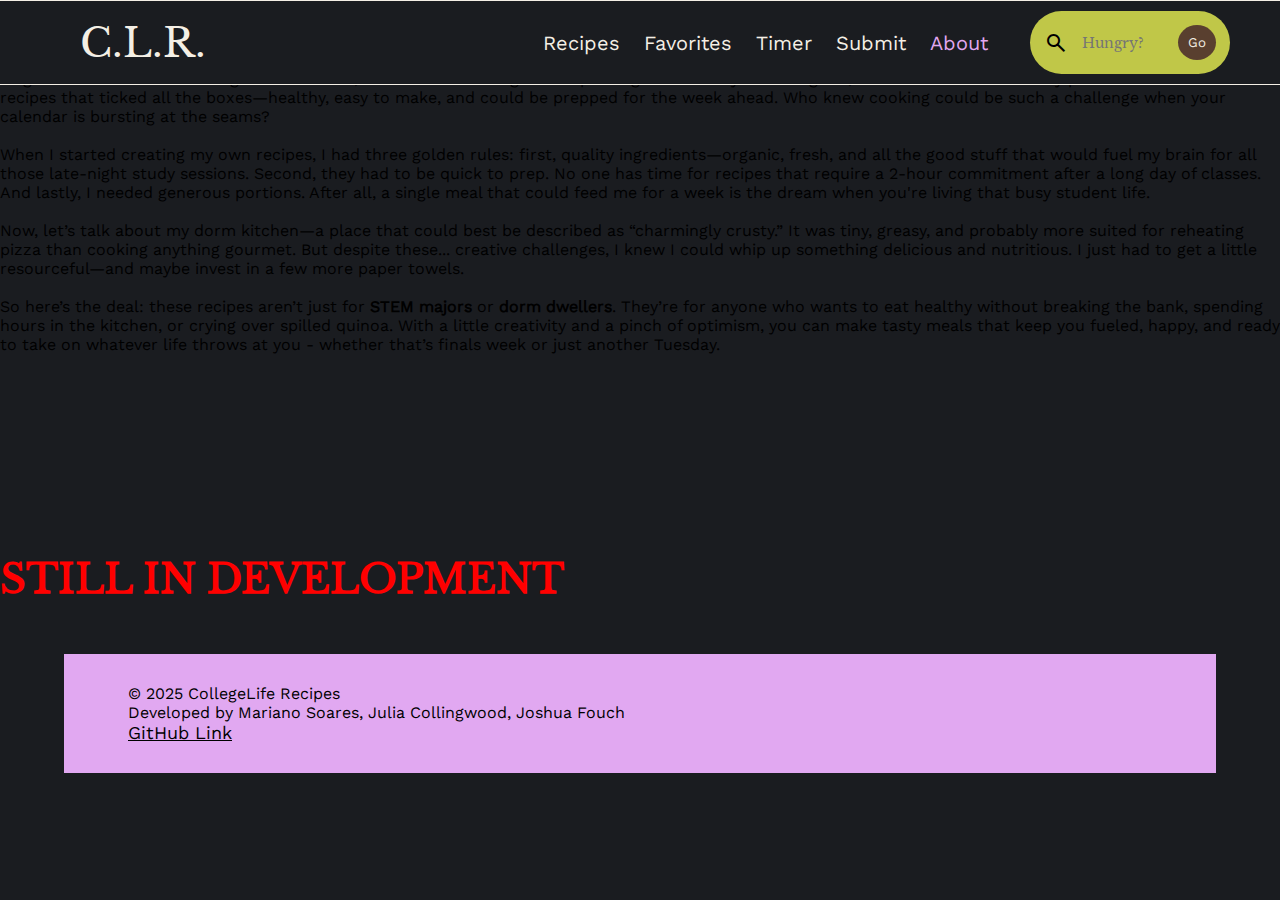
==== about.html @ 5733eaa7 "moved lightmode.js" ====
<!DOCTYPE html>
<html lang="en">
<head>
    <meta charset="UTF-8">
    <title>CollegeLife Recipes</title>
    <link rel="icon" type="image/x-icon" href="assets/images/pizza.ico">
    <link rel="stylesheet" href="style.css">
    <meta name="viewport" content="width=device-width, initial-scale=1.0">
    <!-- Julia: added google's magnifying glass icon-->
    <link rel="stylesheet" href="https://fonts.googleapis.com/css2?family=Material+Symbols+Outlined:opsz,wght,FILL,GRAD@20..48,100..700,0..1,-50..200&icon_names=search" />

</head>
<body>
    
    <!--Header and Navigation Bar-->
    <nav>
        <ul>
            <li class="logo"><a href="index.html">CollegeLife Recipes</a></li>
            <li class="logo-small"><a href="index.html">C.L.R.</a></li>
            <!--for smaller screens-->
            <!--menu toggle button used with js script-->
            <a href="javascript:void(0);" class="icon" onclick="navToggle()">
                <div class="hamburger">
                    <div class="line"></div>
                    <div class="line"></div>
                    <div class="line"></div>
                </div>
            </a>
            <div class="items" id="navItems">
                <li><a href="index.html">Home</a></li>
                <li><a href="recipelistings.html">Recipes</a></li>
                <li><a href="favorites.html">Favorites</a></li>
                <li><a href="timer.html">Timer</a></li>
                <li><a href="submissions.html">Submit</a></li>
                <li><a href="about.html" class="active">About</a></li>
            </div>
            
            <form action="/search?"></form>
                <div class="searchBox">
                    <span class="material-symbols-outlined">
                        search
                    </span>
                    <input class="searchInput" type="search" placeholder="Hungry?">
                    <button class="searchButton" type="submit">Go</button>
                </div>
            </form>
            
       </ul>
    </nav>

    <!--Main Content-->

    <h1> About CollegeLife</h1>

<article>
    <p>
        Hi, I'm Reagan! As a recent STEM graduate, my schedule was packed to the brim—study sessions, late-night projects, 
        and the occasional panic attack over a forgotten deadline. But through all the chaos, there was one thing that kept me grounded: 
        my love for good, wholesome food. The only problem? I couldn’t find recipes that ticked all the boxes—healthy, easy to make, and 
        could be prepped for the week ahead. Who knew cooking could be such a challenge when your calendar is bursting at the seams?
<br>
<br>
When I started creating my own recipes, I had three golden rules: first, quality ingredients—organic, 
fresh, and all the good stuff that would fuel my brain for all those late-night study sessions. 
Second, they had to be quick to prep. No one has time for recipes that require a 2-hour commitment after a long day of classes. 
And lastly, I needed generous portions. After all, a single meal that could feed me for a week is the dream when you're living that busy student life.
<br>
<br>
Now, let’s talk about my dorm kitchen—a place that could best be described as “charmingly crusty.” 
It was tiny, greasy, and probably more suited for reheating pizza than cooking anything gourmet.
 But despite these... creative challenges, I knew I could whip up something delicious and nutritious. 
 I just had to get a little resourceful—and maybe invest in a few more paper towels.
<br>
<br>
So here’s the deal: these recipes aren’t just for <b>STEM majors</b> or <b>dorm dwellers</b>. 
They’re for anyone who wants to eat healthy without breaking the bank, spending hours in the kitchen, or crying over spilled quinoa. 
With a little creativity and a pinch of optimism, you can make tasty meals that keep you fueled, happy, and ready to take on whatever life throws at you - whether that’s finals week or just another Tuesday.

    </p>
</article>

<!--temporary error message-->
<div class="recipe-container1" style="padding-top: 200px;">
    <h1 style="color: red">STILL IN DEVELOPMENT</h1>
</div>

    <!--Footer-->
   <div class="footer-container">
        <footer class="main-footer">
            <p>&copy; 2025 CollegeLife Recipes</p>
            <p>Developed by Mariano Soares, Julia Collingwood, Joshua Fouch</p>
            <a href="https://github.com/joshuafouch/college-recipe-website" target="_blank">GitHub Link</a>
        </footer>  
    </div>

<!--ADD THIS SCRIPT TO EVERY HTML PAGE!!!-->
<script src="js/hamburger.js"></script>
<script src="js/lightMode.js"></script>
</body>
</html>
---- style.css ----
* {
  box-sizing: border-box;
  margin: 0px;
  padding: 0px;
  font-family: 'WorkSans', sans-serif;
}

.about-text {
    text-align: justify;
    margin-left: 5px; 
    margin-right: 30px; 
}

/* color scheme */
:root {

  /* basic color scheme */
  --background: #1a1c20;
  --header: #f4efe5;
  --footer: #f4efe5;

  /* text */
  --h1: #f6f1e7;
  --h2: #e1a8f1;
  --recipetitle:antiquewhite;
  --body: #f6f1e7;
  --bodyRecipe: black;

  /* block color schemes */
  --ingredients: #f4efe5;
  --method: #bf4403;
  --edgy: #593f2f;

  /* widget color scheme */
  --greenWidget: #989d35;
  --purpleWidget: #e1a8f1;
  --hero: #1a1c20; 
  --search: #c0c748;

  /* link color scheme */
  --hoverLink: #bf4403;
  --hoverLinkLight: #ffc8ab;
  --activeLink: #f4efe5;
  --visitedLink: #e1a8f1;

  /* other */
  --favoriteColor: #fee6e3;
  --favPress: #d4b3b0;
  --sigma: #FAFAFA;
}

.light-mode {
  /* LIGHT MODE COLOR SCHEME */
  /* basic color scheme */
  --background: #f4efe5;
  --header: #1a1c20;
  --footer: #1a1c20;

  /* text */
  --h1: #f6f1e7;
  --h2: #e1a8f1;
  --recipetitle:rgb(226, 212, 193);
  --body: #f4efe5;
  --bodyRecipe: black;

  /* block color schemes */
  --ingredients: #f4efe5;
  --method: #d77c4f;
  --edgy: #593f2f;

  /* widget color scheme */
  --greenWidget: #989d35;
  --purpleWidget: #e1a8f1;
  --hero: #1a1c20; 

  /* link color scheme */
  --hoverLink: #eca782;
  --hoverLinkLight: #b5663c;
  --activeLink: a#c54822;
  --visitedLink: #e197f6;
}

/* font for body text */
@font-face {
  font-family: 'WorkSans';
  src: url('fonts/WorkSans-Regular.ttf') format('truetype');
  font-weight: normal;
  font-style: normal;
}

/* font for body text, italicised */
@font-face {
  font-family: 'WorkSansItalic';
  src: url('fonts/WorkSans-Italic.ttf') format('truetype');
  font-weight: normal;
  font-style: normal;
}

/* font for headings text */
@font-face {
  font-family: 'LibreBaskerville';
  src: url('fonts/LibreBaskerville-Regular.ttf') format('truetype');
  font-weight: normal;
  font-style: normal;
}

body,
html {
  height: 100%;
  margin: 0;
  background-color: var(--background);
}

a {
  text-decoration: none; 
  color: inherit; 
  font-weight: normal; 
  background: none; 
  border: none; 
  padding: 0; 
  margin: 0; 
  outline: none; 
}

/* header */
nav {
  background: var(--background);
  padding: 10px 40px 10px 70px;
  border: 1px solid var(--header);
  border-left: none;
  border-right: none;
  position: fixed;
  width: 100%;
  z-index: 1000;
  top: 0;
  flex-wrap: wrap;
}

nav ul {
  display: flex;
  list-style: none;
  flex-wrap: wrap;
  align-items: center;
  justify-content: center;
  padding-left: 10px;
  padding-right: 10px;
}

nav ul li.logo {
  flex: 1;
  font-size: 40px;
  font-weight: 700;
}
nav ul li.logo-small {
  display: none;
  flex: 1;
  font-size: 40px;
  font-weight: 700;
}
nav ul li.logo a, nav ul li.logo-small a{
  text-decoration: none;
  color: var(--header);
  font-family: 'LibreBaskerville', 'Times New Roman', Times, serif;
  transition: all 0.3s ease-in-out;
}
nav ul li.logo a:hover, nav ul li.logo-small a:hover {
  color: var(--hoverLink);
}
nav ul div.items li:first-child {
  display: none;
}
nav ul div.items li a.active {
  color: var(--visitedLink);
}
nav ul div.items {
  padding: 0.25px;
  display: inline-flex;
  padding-right: 30px;
  transition: all 0.3s ease-in-out;
}
nav ul div.items a {
  border-radius: 10px;
  text-decoration: none;
  color: var(--header);
  font-size: 20px;
  padding: 0 12px;
  transition: all 0.3s ease-in-out;
} 
nav ul div.items a:hover {
  color: var(--hoverLink);
  background-color: var(--header);
}

/*nav hamburger menu styling*/
.hamburger {
  display: none;
  padding: 5px;
  transition: all 0.3s ease-in-out;
  border-radius: 5px;
  cursor: pointer;
}
.hamburger:hover {
  padding: 6px;
  background-color: white;
}
.hamburger:hover .line {
  background-color: var(--hoverLink);
}
.line {
  display: block;
  width: 28px;
  height: 3px;
  margin: 5px auto;
  -webkit-transition: all 0.3s ease-in-out;
  transition: all 0.3s ease-in-out;
  background-color: white;
}

/* style for search bar */

.material-symbols-outlined { /*google search icon*/
  font-variation-settings:
  'FILL' 0,
  'wght' 400,
  'GRAD' 0,
  'opsz' 24
}

.searchBox {
  --searchPadding: 14px;

  width: max-content;
  display: flex;
  align-items: center;
  padding: var(--searchPadding);
  border-radius: 50px;
  background: var(--search);
  width: 200px; 
  transition: 0.25s; 
}

/* whenever user gives focus to search input (i.e., places cursor in search bar), change the search bar color*/
.searchBox:focus-within {
  background: var(--hoverLinkLight);
}

.searchInput {
  font-size: 14px;
  font-family: LibreBaskerville; /* couldn't work out which font used for nav bar. Should be consistent fonts though */
  color: var(--background);
  margin-left: var(--searchPadding);
  outline: none;
  border: none; 
  background: transparent; 
  width: 100%; /* this makes the search bar wider */
}

.seachInput::placeholder, .searchIcon {
  color: var(--activeLink);
}

.searchButton {
  padding: 10px;
  background-color: var(--edgy);
  color: var(--activeLink);
  border: none;
  cursor: pointer;
  border-radius: 100%;
  box-sizing: border-box;
}

/* media queries for smaller screens */
@media screen and (max-width: 1290px) {
  nav ul li.logo {
    display: none;
  }
  nav ul li.logo-small {
    display: block;
  }
}

@media screen and (max-width: 1080px) {
  nav ul div.items li:first-child {
    display: block;
  }
  nav {
    padding: 10px 20px 10px 10px;
    text-align: center;
  }
  nav ul li.logo {
    display: none;
  }
  nav ul li.logo-small {
    display: none;
  }
  nav ul div.items {
    flex: 4;
  }
}

@media screen and (max-width: 840px) {
  nav ul div.items li:first-child {
    display: block;
  }
  nav ul div.items {
    display: none;
    width: 100%;
    text-align: center;
    animation: fadeIn 0.3s ease-in-out forwards;
  }
  .items.responsive {
    display: block;
    position: absolute;
    left: 0;
    top: 100%;
    background-color: var(--background);
    width: 100%;
    padding: 20px 0;
    border-bottom: 1px solid var(--header);
    animation: fadeIn 0.3s ease-in-out forwards;
  }
  .items.responsive li {
    width: 100%;
    padding: 10px 0;
    animation: fadeIn 0.3s ease-in-out forwards;
  }
  nav ul .hamburger {
    display: block;
    cursor: pointer;
  }
  nav ul {
    justify-content: space-between;
  }

  .recipe-ingredients {
    width: 90% !important;
    margin-right: 5%;
    margin-left:5%;
    box-sizing: border-box;
  }
  .recipe-container1 {
    flex-wrap: wrap;
    flex-direction: column !important;
    width: 100%;
    overflow: hidden;
  }
  .recipe-pictures {
    width: 90% !important;
    margin-left: 5%;
    margin-right: 5% !important;
    flex-direction: row !important;
    justify-content: space-between !important;
    gap: 20px !important;
  }

  .recipe-pictures img {
    max-width: 42.5%;
    height: auto;
    object-fit: contain;
  }
  .recipe-widgets {
    width: 90% !important;
    margin-left: 5%;
    margin-right: 5% !important;
    flex-direction: row !important;
    justify-content: space-between !important;
    gap: 20px !important;
  }

  .recipe-widgets img {
    max-width: 42.5%;
    height: auto;
    object-fit: contain;
  }

  .additional-images {
    flex-direction: column;
    align-items: center;
    gap: 20px;
  }

  .additional-images img {
    width: 90% !important;
    max-width: 300px;
    height: auto !important;
    object-fit: contain;
    aspect-ratio: 1;
  }

}

/*keyframe code for fadeIn*/
/*this gives an pop up smooth animation for the hamburger menu*/
@keyframes fadeIn {
  from {
    opacity: 0;
    transform: translateY(-10px);
  }
  to {
    opacity: 1;
    transform: translateY(0);
  }
}

/* hero section */
.hero-image {
  background-image: linear-gradient(rgba(0, 0, 0, 0.5), rgba(0, 0, 0, 0.5)), url('assets/images/herobg.webp');
  height: 100%;
  background-position: center;
  background-repeat: no-repeat;
  background-size: cover;
  position: relative;
  border-bottom: 1px solid white;
}

.hero-text {
  text-align: center;
  position: absolute;
  top: 50%;
  left: 50%;
  transform: translate(-50%, -50%);
  color: var(--body);
}

.hero-text p {
  margin-top: 10px;
  margin-bottom: 10px;
}

/* featured recipe section */
.featured-container, .listing-container {
  padding-top: 20px;
  padding-bottom: 20px;
  width:90%;
  padding-left:5%;
  padding-right: 5%;
  padding-top: 20px;
  padding-bottom: 20px;
  margin-top: 50px;
  margin-left: 5%;
  margin-right: 5%;
  background-color: var(--body);
  background-size: 10vh;
  padding: 15px 9%;
  display: flex;
  justify-content: center;
  align-items: center;
  flex-direction: column;
  text-align: center;
}

.listing-container {
  margin-top: 150px;
}

.featured-container .featured-header, .listing-container .featured-header {
  color: black;
  font-size: 45px;
  margin-bottom: 50px;
  margin-top: 30px;
  width: 100%;
}

.featured-container .widget-container {
  display: grid;
  grid-template-columns: repeat(auto-fit, minmax(300px, 1fr));
  gap: 100px;
  place-items: center;
  margin-bottom: 50px;
  display: flex;
  justify-content: center;
  align-items: center;
  flex-direction: row;
  flex-wrap: wrap;
}

.listing-container .widget-container {
  display: grid;
  grid-template-columns: repeat(auto-fit, minmax(300px, 1fr));
  gap: 55px;
  place-items: center;
  margin-bottom: 50px;
  display: flex;
  justify-content: center;
  align-items: center;
  flex-direction: row;
  flex-wrap: wrap;
}

.featured-container .widget-container .recipe-widget {
  aspect-ratio: 1/1;
  width: 300px;
  height: 300px;
  border: 1px solid var(--background);
  border-radius: 3px;
  overflow: hidden;
  position: relative;
  cursor: pointer;
}

/* for recipe listing and favorites page */
.listing-container .widget-container .recipe-widget {
  display: flex;
  flex-direction: column;
  width: 300px;
  height: 400px;
  overflow: hidden;
  position: relative;
  cursor: pointer;
  background-color: var(--hoverLinkLight);
  box-shadow: 0 4px 8px rgba(0, 0, 0, 0.3);
  transition: all 0.2s ease-in-out;
}

.listing-container .widget-container .recipe-widget:hover {
  transform: translateY(-8px);
  box-shadow: 0 4px 8px rgba(0, 0, 0, 0.3);
}

/* recipe image for listings and favs */
.recipe-widget-img {
  width: 100%;
  height: 300px;
  overflow: hidden;
  padding: 15px;
}

.recipe-widget-image img {
  width: 100%;
  height: 100%;
  object-fit: cover;
}

/* for recipe and favorite listing pages */
.listing-container .widget-container .recipe-widget img {
  display: block;
  top: 0;
  left: 0;
  width: 100%;
  height: 100%;
}

.recipe-widget-info {
  padding: 15px;
  padding-top: 0px;
  color: var(--background);
}

.featured-container .widget-container .recipe-widget .overlay, .listing-container .widget-container .recipe-widget .overlay {
  position: absolute;
  top: 0;
  left: 0;
  width: 100%;
  height: 100%;
  background: rgba(0, 0, 0, 0.5);
  display: flex;
  flex-direction: column;
  justify-content: center;
  align-items: center;
  opacity: 0;
  transition: 0.25s ease;
  color: white;
}

.featured-container .widget-container .recipe-widget:hover .overlay, .listing-container .widget-container .recipe-widget:hover .overlay {
  opacity: 1;
}

.featured-container .widget-container .recipe-widget .overlay h1, .listing-container .widget-container .recipe-widget .overlay h1 {
  font-size: 30px;
  margin-bottom: 10px;
  text-align: center;
}

.featured-container .widget-container .recipe-widget .overlay p, .listing-container .widget-container .recipe-widget .overlay p {
  font-size: 20px;
  text-align: center;
}

.featured-container .widget-container .recipe-widget img {
  display: block;
  top: 0;
  left: 0;
  width: 100%;
  height: 100%;
  object-fit: cover;
}

/* recipe genre section */
/* footer */


h1 {
  font-family: 'LibreBaskerville', 'Times New Roman', Times, serif;
  font-size: 40px;
}

h2 {
  font-family: 'LibreBaskerville', 'Times New Roman', Times, serif;
  font-size: 20px;
}

/*RECIPEEEEEEEEEEEEEEEEEEEEEEEEEEEEE*/

.bodyflex{
  display:flex;
  flex-direction: row;
}
.recipe-title{
  display: flex;
  flex-direction: column;
  font-family: 'LibreBaskerville', 'Times New Roman', Times, serif;
  font-style: italic;
  font-size: 60px;
  padding-left: 60px;
  padding-top: 0px;
  width: 70%;
  flex-wrap: wrap;
  align-items: flex-start;
  color: var(--recipetitle);
}
.details{
  display:flex;
  justify-content: right;
  font-size: 30px;
  color:rgb(255, 255, 255);
}
.author{
  margin-top: 0;
  padding-left: 100px;
  font-size: 30px;
  color:rgb(255, 255, 255);
}
.recipe-bg{
  padding-top: 100px;
  background-image:  url('assets/images/recipebg2.jpg');/*1.Here!*/
  background-position: center;
  background-repeat: no-repeat;
  background-size: cover;
  position: relative;
  backdrop-filter: brightness(.5);
  display: flex;
  flex-direction: row;
  justify-content: space-between;
}

.recipe-header {
  display: flex;
  flex-direction: column;
}

.recipe-container1 {
  display: flex;
  flex-direction: row; 
  align-items: stretch; 
  width:100%;
  padding-top: 5px;
}

.footer-container {
  display: flex;
  flex-direction: row; 
  align-items: stretch; 
  width: 100%;
  margin-top: 0px;
}

.recipe-ingredients{
  display:flex;
  flex-direction: column;
  font-family: 'LibreBaskerville', 'Times New Roman', Times, serif;
  width: 60%;
  padding-left:5%;
  padding-right: 5%;
  padding-top: 20px;
  padding-bottom: 20px;
  margin-top: 50px;
  margin-left: 5%;
  margin-right: 5%;
  background-color: var(--ingredients);
  background-size: 10vh;
}
.recipe-pictures{
  display:flex;
  flex-direction: column;
  justify-content: flex-end;
  width:30%;
  height:auto;
  gap:50px;
  margin-right: 5%;
  margin-top: 50px;
}


.recIngList{
  margin-left: 20px;
  font-family: 'LibreBaskerville', 'Times New Roman', Times, serif !important;
  margin-bottom: 10px;
  line-height: 2;
}
.bold-italic{
  
  font-size:40px;
  font-weight: bold;
  font-style: italic;
  margin:10px;
}


.method h1{
  color: var(--body);
  font-family: 'LibreBaskerville';
}



.method {
  display: flex;
  flex-direction: column;
  background-color: var(--method);
  color: var(--body);
  align-items: flex-start;
  width: 100%;
  padding-left:5%;
  padding-right: 5%;
  padding-top: 30px;
  padding-bottom: 20px;
  margin-top: 50px;
  margin-left: 5%;
  margin-right: 5%;
}

.recipe-widgets {
  display:flex;
  flex-direction: column;
  width:30%;
  gap:50px;
  height:auto;
  margin-top: 50px;
  margin-left:5%;
}

/* Julia: added this to create recipe-story at bottom of every recipe

Used the code from Ingredients container and adjusted the width from 50% to 90% */
.recipe-story-container {
  display:flex;
  flex-direction: column;
  font-family: 'LibreBaskerville', 'Times New Roman', Times, serif;
  width:90%;
  padding-left:5%;
  padding-right: 5%;
  padding-top: 20px;
  padding-bottom: 10px;
  margin-top: 50px;
  margin-left: 5%;
  margin-right: 5%;
  background-color: var(--body);
  background-size: 10vh;
  }

.recipe h1{
  color: var(--body);
  font-family: 'LibreBaskerville';
}

.recipe-story {
    margin-left: 40px;
    margin-right: 50px;
    font-family: 'LibreBaskerville', 'Times New Roman', Times, serif !important;
    margin-bottom: 20px;
    line-height: 2;
    text-align: justify
}

/* for additional images */
.additional-images-container {
  width: 90%;
  margin: 50px 5%;
  margin-bottom: 0px;
  padding: 20px 5%;
  background-color: var(--favPress);
}

.additional-images {
  display: flex;
  flex-wrap: wrap;
  gap: 35px;
  justify-content: center;
  align-items: center;
  padding: 50px 0;
}

.additional-images img {
  width: 300px;
  height: auto;
  object-fit: contain;
}

.main-footer {
  width:90%;
  margin: 50px 5%;
  background-color: var(--purpleWidget);
  padding: 30px 5%;
}

.main-footer a {
  font-size: 18px;
  text-decoration: underline;
}

/* CSS */
.fav-btn {
  align-items: center;
  background-color: var(--favoriteColor);
  border: 2px solid var(--bodyRecipe);
  border-radius: 8px;
  box-sizing: border-box;
  color: var(--bodyRecipe);
  cursor: pointer;
  display: flex;
  font-family: 'LibreBaskerville', sans-serif;
  font-size: 16px;
  height: 48px;
  justify-content: center;
  line-height: 24px;
  max-width: 100%;
  padding: 0 25px;
  position: relative;
  text-align: center;
  text-decoration: none;
  user-select: none;
  -webkit-user-select: none;
  touch-action: manipulation;
  margin-right: 30px;
}

.fav-btn img {
  width: 20px;
}

.fav-btn:after {
  background-color: var(--sigma);
  border-radius: 8px;
  content: "";
  display: block;
  height: 48px;
  left: 0;
  width: 100%;
  position: absolute;
  top: -2px;
  transform: translate(8px, 8px);
  transition: transform .2s ease-out;
  z-index: -1;
}

.fav-btn:hover:after {
  transform: translate(0, 0);
}

.fav-btn:active {
  background-color: var(--favPress);
  outline: 0;
}

.fav-btn:hover {
  outline: 0;
}

@media (min-width: 768px) {
  .fav-btn {
    padding: 0 40px;
  }
}

@media screen and (max-width: 840px) {
  .recipe-bg {
    flex-direction: column;
    justify-content: center;
    align-items: center;
    text-align: center;
    padding: 100px 20px 30px 20px;
  }

  .fav-btn {
    margin-right: 0px;
  }

  .recipe-title {
    padding-left: 0;
    width: 100%;
    justify-content: center;
    text-align: center;
    align-items: center;
  }
}
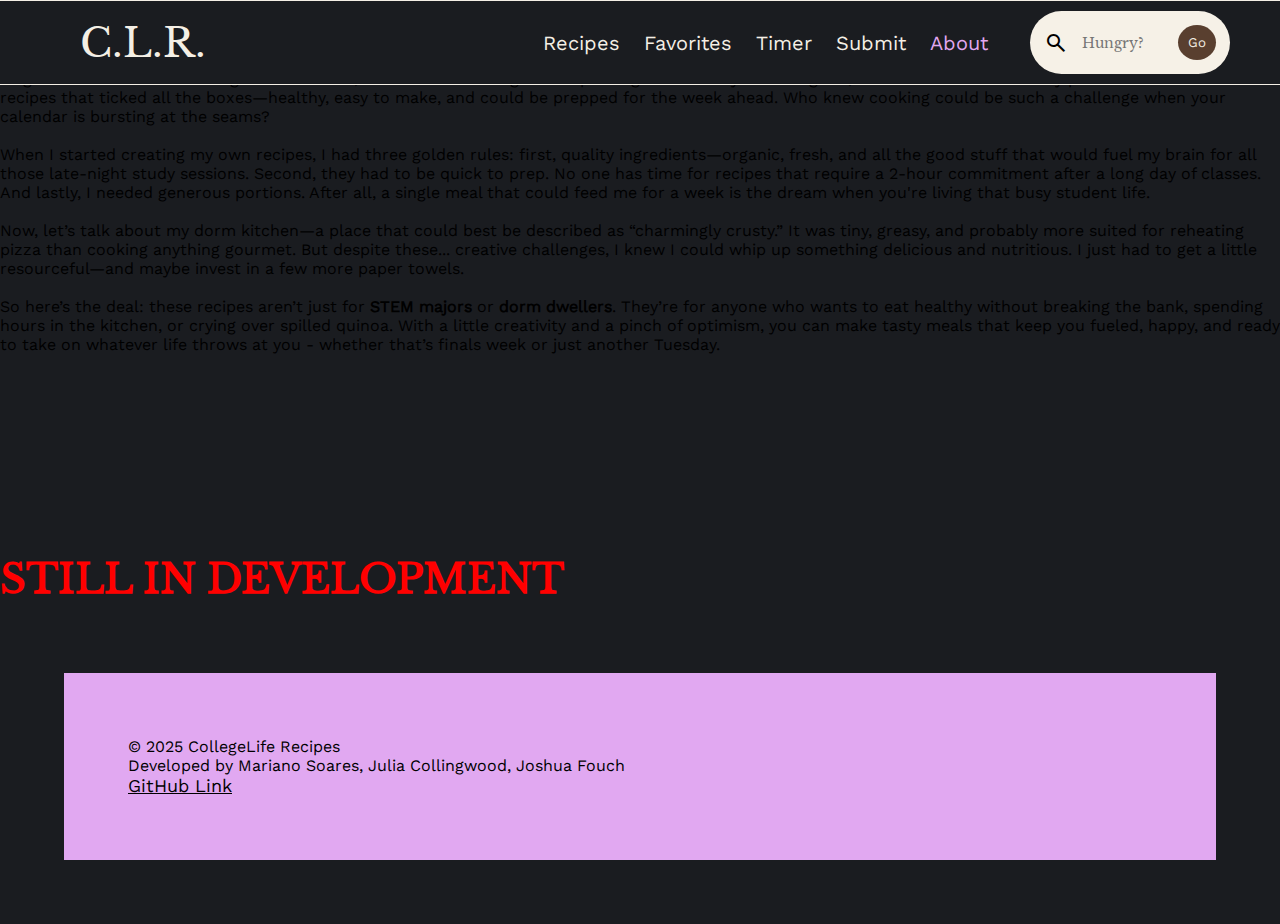
==== commit a46e4193: "Timer complete" ====
--- a/about.html
+++ b/about.html
@@ -30,11 +30,10 @@
                 <li><a href="index.html">Home</a></li>
                 <li><a href="recipelistings.html">Recipes</a></li>
                 <li><a href="favorites.html">Favorites</a></li>
-                <li><a href="timer.html">Timer</a></li>
+                <li> <a id="openTimer" class="timer">Timer</a></li>
                 <li><a href="submissions.html">Submit</a></li>
                 <li><a href="about.html" class="active">About</a></li>
             </div>
-            
             <form action="/search?"></form>
                 <div class="searchBox">
                     <span class="material-symbols-outlined">
@@ -44,7 +43,6 @@
                     <button class="searchButton" type="submit">Go</button>
                 </div>
             </form>
-            
        </ul>
     </nav>
 
@@ -85,7 +83,7 @@
 </div>
 
     <!--Footer-->
-   <div class="footer-container">
+   <div class="recipe-container1">
         <footer class="main-footer">
             <p>&copy; 2025 CollegeLife Recipes</p>
             <p>Developed by Mariano Soares, Julia Collingwood, Joshua Fouch</p>
@@ -95,6 +93,10 @@
 
 <!--ADD THIS SCRIPT TO EVERY HTML PAGE!!!-->
 <script src="js/hamburger.js"></script>
-<script src="js/lightMode.js"></script>
+<script src="js/recipe-timerpopup.js"></script>
+
+
+
+
 </body>
 </html>--- a/style.css
+++ b/style.css
@@ -35,7 +35,6 @@
   --greenWidget: #989d35;
   --purpleWidget: #e1a8f1;
   --hero: #1a1c20; 
-  --search: #c0c748;
 
   /* link color scheme */
   --hoverLink: #bf4403;
@@ -43,41 +42,6 @@
   --activeLink: #f4efe5;
   --visitedLink: #e1a8f1;
 
-  /* other */
-  --favoriteColor: #fee6e3;
-  --favPress: #d4b3b0;
-  --sigma: #FAFAFA;
-}
-
-.light-mode {
-  /* LIGHT MODE COLOR SCHEME */
-  /* basic color scheme */
-  --background: #f4efe5;
-  --header: #1a1c20;
-  --footer: #1a1c20;
-
-  /* text */
-  --h1: #f6f1e7;
-  --h2: #e1a8f1;
-  --recipetitle:rgb(226, 212, 193);
-  --body: #f4efe5;
-  --bodyRecipe: black;
-
-  /* block color schemes */
-  --ingredients: #f4efe5;
-  --method: #d77c4f;
-  --edgy: #593f2f;
-
-  /* widget color scheme */
-  --greenWidget: #989d35;
-  --purpleWidget: #e1a8f1;
-  --hero: #1a1c20; 
-
-  /* link color scheme */
-  --hoverLink: #eca782;
-  --hoverLinkLight: #b5663c;
-  --activeLink: a#c54822;
-  --visitedLink: #e197f6;
 }
 
 /* font for body text */
@@ -234,7 +198,7 @@
   align-items: center;
   padding: var(--searchPadding);
   border-radius: 50px;
-  background: var(--search);
+  background: var(--body);
   width: 200px; 
   transition: 0.25s; 
 }
@@ -247,7 +211,7 @@
 .searchInput {
   font-size: 14px;
   font-family: LibreBaskerville; /* couldn't work out which font used for nav bar. Should be consistent fonts though */
-  color: var(--background);
+  color: var(--edgy);
   margin-left: var(--searchPadding);
   outline: none;
   border: none; 
@@ -373,20 +337,9 @@
     object-fit: contain;
   }
 
-  .additional-images {
-    flex-direction: column;
-    align-items: center;
-    gap: 20px;
-  }
-
-  .additional-images img {
-    width: 90% !important;
-    max-width: 300px;
-    height: auto !important;
-    object-fit: contain;
-    aspect-ratio: 1;
-  }
-
+
+
+ 
 }
 
 /*keyframe code for fadeIn*/
@@ -461,7 +414,7 @@
   width: 100%;
 }
 
-.featured-container .widget-container {
+.featured-container .widget-container, .listing-container .widget-container {
   display: grid;
   grid-template-columns: repeat(auto-fit, minmax(300px, 1fr));
   gap: 100px;
@@ -474,20 +427,7 @@
   flex-wrap: wrap;
 }
 
-.listing-container .widget-container {
-  display: grid;
-  grid-template-columns: repeat(auto-fit, minmax(300px, 1fr));
-  gap: 55px;
-  place-items: center;
-  margin-bottom: 50px;
-  display: flex;
-  justify-content: center;
-  align-items: center;
-  flex-direction: row;
-  flex-wrap: wrap;
-}
-
-.featured-container .widget-container .recipe-widget {
+.featured-container .widget-container .recipe-widget, .listing-container .widget-container .recipe-widget {
   aspect-ratio: 1/1;
   width: 300px;
   height: 300px;
@@ -496,54 +436,6 @@
   overflow: hidden;
   position: relative;
   cursor: pointer;
-}
-
-/* for recipe listing and favorites page */
-.listing-container .widget-container .recipe-widget {
-  display: flex;
-  flex-direction: column;
-  width: 300px;
-  height: 400px;
-  overflow: hidden;
-  position: relative;
-  cursor: pointer;
-  background-color: var(--hoverLinkLight);
-  box-shadow: 0 4px 8px rgba(0, 0, 0, 0.3);
-  transition: all 0.2s ease-in-out;
-}
-
-.listing-container .widget-container .recipe-widget:hover {
-  transform: translateY(-8px);
-  box-shadow: 0 4px 8px rgba(0, 0, 0, 0.3);
-}
-
-/* recipe image for listings and favs */
-.recipe-widget-img {
-  width: 100%;
-  height: 300px;
-  overflow: hidden;
-  padding: 15px;
-}
-
-.recipe-widget-image img {
-  width: 100%;
-  height: 100%;
-  object-fit: cover;
-}
-
-/* for recipe and favorite listing pages */
-.listing-container .widget-container .recipe-widget img {
-  display: block;
-  top: 0;
-  left: 0;
-  width: 100%;
-  height: 100%;
-}
-
-.recipe-widget-info {
-  padding: 15px;
-  padding-top: 0px;
-  color: var(--background);
 }
 
 .featured-container .widget-container .recipe-widget .overlay, .listing-container .widget-container .recipe-widget .overlay {
@@ -577,7 +469,7 @@
   text-align: center;
 }
 
-.featured-container .widget-container .recipe-widget img {
+.featured-container .widget-container .recipe-widget img, .listing-container .widget-container .recipe-widget img {
   display: block;
   top: 0;
   left: 0;
@@ -586,6 +478,7 @@
   object-fit: cover;
 }
 
+
 /* recipe genre section */
 /* footer */
 
@@ -607,17 +500,18 @@
   flex-direction: row;
 }
 .recipe-title{
-  display: flex;
-  flex-direction: column;
+  display:flex;
   font-family: 'LibreBaskerville', 'Times New Roman', Times, serif;
   font-style: italic;
-  font-size: 60px;
+  font-size:60px;
   padding-left: 60px;
   padding-top: 0px;
-  width: 70%;
+  width:70%;
   flex-wrap: wrap;
   align-items: flex-start;
+  
   color: var(--recipetitle);
+
 }
 .details{
   display:flex;
@@ -639,37 +533,23 @@
   background-size: cover;
   position: relative;
   backdrop-filter: brightness(.5);
-  display: flex;
-  flex-direction: row;
-  justify-content: space-between;
-}
-
-.recipe-header {
-  display: flex;
-  flex-direction: column;
 }
 
 .recipe-container1 {
   display: flex;
+
   flex-direction: row; 
   align-items: stretch; 
   width:100%;
   padding-top: 5px;
-}
-
-.footer-container {
-  display: flex;
-  flex-direction: row; 
-  align-items: stretch; 
-  width: 100%;
-  margin-top: 0px;
+
 }
 
 .recipe-ingredients{
   display:flex;
   flex-direction: column;
   font-family: 'LibreBaskerville', 'Times New Roman', Times, serif;
-  width: 60%;
+  width:60%;
   padding-left:5%;
   padding-right: 5%;
   padding-top: 20px;
@@ -715,12 +595,12 @@
 
 
 .method {
-  display: flex;
-  flex-direction: column;
+  display:flex;
+  flex-direction:column;
   background-color: var(--method);
   color: var(--body);
   align-items: flex-start;
-  width: 100%;
+  width:60%;
   padding-left:5%;
   padding-right: 5%;
   padding-top: 30px;
@@ -728,6 +608,7 @@
   margin-top: 50px;
   margin-left: 5%;
   margin-right: 5%;
+  margin-left:5%;
 }
 
 .recipe-widgets {
@@ -751,7 +632,7 @@
   padding-left:5%;
   padding-right: 5%;
   padding-top: 20px;
-  padding-bottom: 10px;
+  padding-bottom: 20px;
   margin-top: 50px;
   margin-left: 5%;
   margin-right: 5%;
@@ -773,35 +654,11 @@
     text-align: justify
 }
 
-/* for additional images */
-.additional-images-container {
-  width: 90%;
-  margin: 50px 5%;
-  margin-bottom: 0px;
-  padding: 20px 5%;
-  background-color: var(--favPress);
-}
-
-.additional-images {
-  display: flex;
-  flex-wrap: wrap;
-  gap: 35px;
-  justify-content: center;
-  align-items: center;
-  padding: 50px 0;
-}
-
-.additional-images img {
-  width: 300px;
-  height: auto;
-  object-fit: contain;
-}
-
 .main-footer {
   width:90%;
-  margin: 50px 5%;
+  margin:5%;
   background-color: var(--purpleWidget);
-  padding: 30px 5%;
+  padding:5%;
 }
 
 .main-footer a {
@@ -809,88 +666,74 @@
   text-decoration: underline;
 }
 
-/* CSS */
-.fav-btn {
+#popup {
+  position: fixed;
+  bottom: 20px;
+  right: 20px;
+  width: 300px;
+  height:100px !important;
+  background: white;
+  border: 1px solid #ccc;
+  box-shadow: 0 4px 8px rgba(0, 0, 0, 0.2);
+  padding: 15px;
+  display: none;
   align-items: center;
-  background-color: var(--favoriteColor);
-  border: 2px solid var(--bodyRecipe);
-  border-radius: 8px;
-  box-sizing: border-box;
+  border-radius: 10px;
+  z-index: 1000;
+}
+
+.timerhead{
+  font-size: 20px;
+  font-weight: bold;
+  margin-bottom: 10px;
+  margin-top:20px;
   color: var(--bodyRecipe);
+  font-family: 'LibreBaskerville', 'Times New Roman', Times, serif;
+}
+
+.timerbutton{
+  background:none;
+  color: var(--bodyRecipe);
+  border: none;
+  padding: 10px 20px;
+  border-radius: 5px;
+  margin: 2px 0;
   cursor: pointer;
-  display: flex;
-  font-family: 'LibreBaskerville', sans-serif;
   font-size: 16px;
-  height: 48px;
-  justify-content: center;
-  line-height: 24px;
-  max-width: 100%;
-  padding: 0 25px;
-  position: relative;
-  text-align: center;
-  text-decoration: none;
-  user-select: none;
-  -webkit-user-select: none;
-  touch-action: manipulation;
-  margin-right: 30px;
-}
-
-.fav-btn img {
-  width: 20px;
-}
-
-.fav-btn:after {
-  background-color: var(--sigma);
-  border-radius: 8px;
-  content: "";
-  display: block;
-  height: 48px;
-  left: 0;
-  width: 100%;
-  position: absolute;
-  top: -2px;
-  transform: translate(8px, 8px);
-  transition: transform .2s ease-out;
-  z-index: -1;
-}
-
-.fav-btn:hover:after {
-  transform: translate(0, 0);
-}
-
-.fav-btn:active {
-  background-color: var(--favPress);
-  outline: 0;
-}
-
-.fav-btn:hover {
-  outline: 0;
-}
-
-@media (min-width: 768px) {
-  .fav-btn {
-    padding: 0 40px;
-  }
-}
-
-@media screen and (max-width: 840px) {
-  .recipe-bg {
-    flex-direction: column;
-    justify-content: center;
-    align-items: center;
-    text-align: center;
-    padding: 100px 20px 30px 20px;
-  }
-
-  .fav-btn {
-    margin-right: 0px;
-  }
-
-  .recipe-title {
-    padding-left: 0;
-    width: 100%;
-    justify-content: center;
-    text-align: center;
-    align-items: center;
-  }
-}
+  font-family: 'LibreBaskerville', 'Times New Roman', Times, serif;
+}
+
+.timerinput {
+  padding: 10px 20px;
+  border-radius: 5px;
+  width: 60%;
+  background-color: wheat;
+  border: none;
+  font-family: 'Libre Baskerville', 'Times New Roman', Times, serif;
+  font-size: 16px;
+  color: black;
+}
+
+.arrow {
+  border: solid black;
+  border-width: 0 3px 3px 0;
+  display: inline-block;
+  padding: 3px;
+}
+
+
+
+.up {
+  transform: rotate(-135deg);
+  -webkit-transform: rotate(-135deg);
+}
+
+.down {
+  transform: rotate(45deg);
+  -webkit-transform: rotate(45deg);
+}
+
+.timer{
+  cursor:pointer;
+}
+
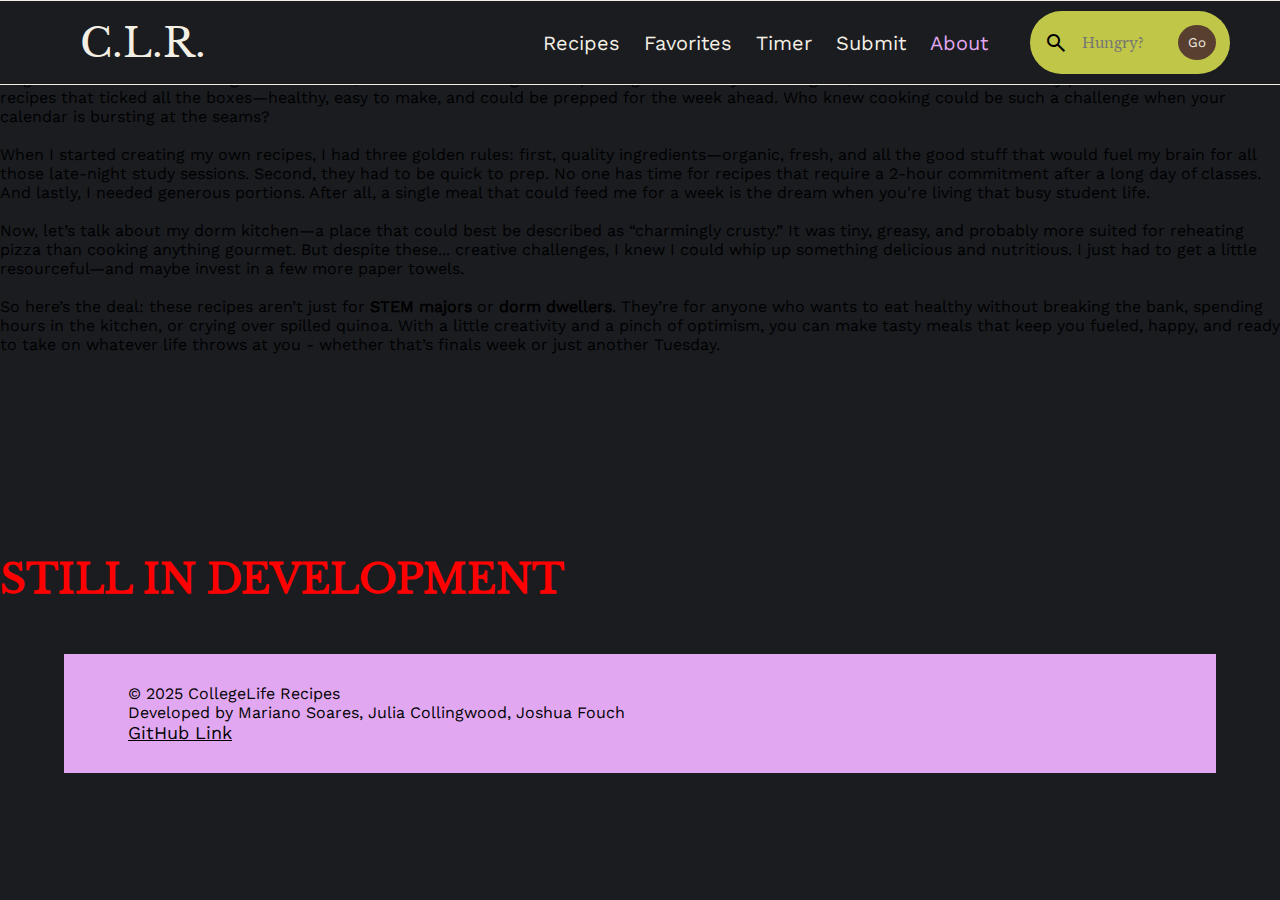
==== commit c48e9b41: "Merge branch 'main' into mstimer" ====
--- a/about.html
+++ b/about.html
@@ -34,6 +34,7 @@
                 <li><a href="submissions.html">Submit</a></li>
                 <li><a href="about.html" class="active">About</a></li>
             </div>
+            
             <form action="/search?"></form>
                 <div class="searchBox">
                     <span class="material-symbols-outlined">
@@ -43,6 +44,7 @@
                     <button class="searchButton" type="submit">Go</button>
                 </div>
             </form>
+            
        </ul>
     </nav>
 
@@ -83,7 +85,7 @@
 </div>
 
     <!--Footer-->
-   <div class="recipe-container1">
+   <div class="footer-container">
         <footer class="main-footer">
             <p>&copy; 2025 CollegeLife Recipes</p>
             <p>Developed by Mariano Soares, Julia Collingwood, Joshua Fouch</p>
@@ -94,9 +96,6 @@
 <!--ADD THIS SCRIPT TO EVERY HTML PAGE!!!-->
 <script src="js/hamburger.js"></script>
 <script src="js/recipe-timerpopup.js"></script>
-
-
-
-
+<script src="js/lightMode.js"></script>
 </body>
 </html>--- a/style.css
+++ b/style.css
@@ -35,6 +35,7 @@
   --greenWidget: #989d35;
   --purpleWidget: #e1a8f1;
   --hero: #1a1c20; 
+  --search: #c0c748;
 
   /* link color scheme */
   --hoverLink: #bf4403;
@@ -42,6 +43,41 @@
   --activeLink: #f4efe5;
   --visitedLink: #e1a8f1;
 
+  /* other */
+  --favoriteColor: #fee6e3;
+  --favPress: #d4b3b0;
+  --sigma: #FAFAFA;
+}
+
+.light-mode {
+  /* LIGHT MODE COLOR SCHEME */
+  /* basic color scheme */
+  --background: #f4efe5;
+  --header: #1a1c20;
+  --footer: #1a1c20;
+
+  /* text */
+  --h1: #f6f1e7;
+  --h2: #e1a8f1;
+  --recipetitle:rgb(226, 212, 193);
+  --body: #f4efe5;
+  --bodyRecipe: black;
+
+  /* block color schemes */
+  --ingredients: #f4efe5;
+  --method: #d77c4f;
+  --edgy: #593f2f;
+
+  /* widget color scheme */
+  --greenWidget: #989d35;
+  --purpleWidget: #e1a8f1;
+  --hero: #1a1c20; 
+
+  /* link color scheme */
+  --hoverLink: #eca782;
+  --hoverLinkLight: #b5663c;
+  --activeLink: a#c54822;
+  --visitedLink: #e197f6;
 }
 
 /* font for body text */
@@ -198,7 +234,7 @@
   align-items: center;
   padding: var(--searchPadding);
   border-radius: 50px;
-  background: var(--body);
+  background: var(--search);
   width: 200px; 
   transition: 0.25s; 
 }
@@ -211,7 +247,7 @@
 .searchInput {
   font-size: 14px;
   font-family: LibreBaskerville; /* couldn't work out which font used for nav bar. Should be consistent fonts though */
-  color: var(--edgy);
+  color: var(--background);
   margin-left: var(--searchPadding);
   outline: none;
   border: none; 
@@ -337,9 +373,20 @@
     object-fit: contain;
   }
 
-
-
- 
+  .additional-images {
+    flex-direction: column;
+    align-items: center;
+    gap: 20px;
+  }
+
+  .additional-images img {
+    width: 90% !important;
+    max-width: 300px;
+    height: auto !important;
+    object-fit: contain;
+    aspect-ratio: 1;
+  }
+
 }
 
 /*keyframe code for fadeIn*/
@@ -414,7 +461,7 @@
   width: 100%;
 }
 
-.featured-container .widget-container, .listing-container .widget-container {
+.featured-container .widget-container {
   display: grid;
   grid-template-columns: repeat(auto-fit, minmax(300px, 1fr));
   gap: 100px;
@@ -427,7 +474,20 @@
   flex-wrap: wrap;
 }
 
-.featured-container .widget-container .recipe-widget, .listing-container .widget-container .recipe-widget {
+.listing-container .widget-container {
+  display: grid;
+  grid-template-columns: repeat(auto-fit, minmax(300px, 1fr));
+  gap: 55px;
+  place-items: center;
+  margin-bottom: 50px;
+  display: flex;
+  justify-content: center;
+  align-items: center;
+  flex-direction: row;
+  flex-wrap: wrap;
+}
+
+.featured-container .widget-container .recipe-widget {
   aspect-ratio: 1/1;
   width: 300px;
   height: 300px;
@@ -438,6 +498,54 @@
   cursor: pointer;
 }
 
+/* for recipe listing and favorites page */
+.listing-container .widget-container .recipe-widget {
+  display: flex;
+  flex-direction: column;
+  width: 300px;
+  height: 400px;
+  overflow: hidden;
+  position: relative;
+  cursor: pointer;
+  background-color: var(--hoverLinkLight);
+  box-shadow: 0 4px 8px rgba(0, 0, 0, 0.3);
+  transition: all 0.2s ease-in-out;
+}
+
+.listing-container .widget-container .recipe-widget:hover {
+  transform: translateY(-8px);
+  box-shadow: 0 4px 8px rgba(0, 0, 0, 0.3);
+}
+
+/* recipe image for listings and favs */
+.recipe-widget-img {
+  width: 100%;
+  height: 300px;
+  overflow: hidden;
+  padding: 15px;
+}
+
+.recipe-widget-image img {
+  width: 100%;
+  height: 100%;
+  object-fit: cover;
+}
+
+/* for recipe and favorite listing pages */
+.listing-container .widget-container .recipe-widget img {
+  display: block;
+  top: 0;
+  left: 0;
+  width: 100%;
+  height: 100%;
+}
+
+.recipe-widget-info {
+  padding: 15px;
+  padding-top: 0px;
+  color: var(--background);
+}
+
 .featured-container .widget-container .recipe-widget .overlay, .listing-container .widget-container .recipe-widget .overlay {
   position: absolute;
   top: 0;
@@ -469,7 +577,7 @@
   text-align: center;
 }
 
-.featured-container .widget-container .recipe-widget img, .listing-container .widget-container .recipe-widget img {
+.featured-container .widget-container .recipe-widget img {
   display: block;
   top: 0;
   left: 0;
@@ -478,7 +586,6 @@
   object-fit: cover;
 }
 
-
 /* recipe genre section */
 /* footer */
 
@@ -500,18 +607,17 @@
   flex-direction: row;
 }
 .recipe-title{
-  display:flex;
+  display: flex;
+  flex-direction: column;
   font-family: 'LibreBaskerville', 'Times New Roman', Times, serif;
   font-style: italic;
-  font-size:60px;
+  font-size: 60px;
   padding-left: 60px;
   padding-top: 0px;
-  width:70%;
+  width: 70%;
   flex-wrap: wrap;
   align-items: flex-start;
-  
   color: var(--recipetitle);
-
 }
 .details{
   display:flex;
@@ -533,23 +639,37 @@
   background-size: cover;
   position: relative;
   backdrop-filter: brightness(.5);
+  display: flex;
+  flex-direction: row;
+  justify-content: space-between;
+}
+
+.recipe-header {
+  display: flex;
+  flex-direction: column;
 }
 
 .recipe-container1 {
   display: flex;
-
   flex-direction: row; 
   align-items: stretch; 
   width:100%;
   padding-top: 5px;
-
+}
+
+.footer-container {
+  display: flex;
+  flex-direction: row; 
+  align-items: stretch; 
+  width: 100%;
+  margin-top: 0px;
 }
 
 .recipe-ingredients{
   display:flex;
   flex-direction: column;
   font-family: 'LibreBaskerville', 'Times New Roman', Times, serif;
-  width:60%;
+  width: 60%;
   padding-left:5%;
   padding-right: 5%;
   padding-top: 20px;
@@ -595,12 +715,12 @@
 
 
 .method {
-  display:flex;
-  flex-direction:column;
+  display: flex;
+  flex-direction: column;
   background-color: var(--method);
   color: var(--body);
   align-items: flex-start;
-  width:60%;
+  width: 100%;
   padding-left:5%;
   padding-right: 5%;
   padding-top: 30px;
@@ -608,7 +728,6 @@
   margin-top: 50px;
   margin-left: 5%;
   margin-right: 5%;
-  margin-left:5%;
 }
 
 .recipe-widgets {
@@ -632,7 +751,7 @@
   padding-left:5%;
   padding-right: 5%;
   padding-top: 20px;
-  padding-bottom: 20px;
+  padding-bottom: 10px;
   margin-top: 50px;
   margin-left: 5%;
   margin-right: 5%;
@@ -654,17 +773,42 @@
     text-align: justify
 }
 
+/* for additional images */
+.additional-images-container {
+  width: 90%;
+  margin: 50px 5%;
+  margin-bottom: 0px;
+  padding: 20px 5%;
+  background-color: var(--favPress);
+}
+
+.additional-images {
+  display: flex;
+  flex-wrap: wrap;
+  gap: 35px;
+  justify-content: center;
+  align-items: center;
+  padding: 50px 0;
+}
+
+.additional-images img {
+  width: 300px;
+  height: auto;
+  object-fit: contain;
+}
+
 .main-footer {
   width:90%;
-  margin:5%;
+  margin: 50px 5%;
   background-color: var(--purpleWidget);
-  padding:5%;
+  padding: 30px 5%;
 }
 
 .main-footer a {
   font-size: 18px;
   text-decoration: underline;
 }
+
 
 #popup {
   position: fixed;
@@ -737,3 +881,97 @@
   cursor:pointer;
 }
 
+/* CSS */
+.fav-btn {
+  align-items: center;
+  background-color: var(--favoriteColor);
+  border: 2px solid var(--bodyRecipe);
+  border-radius: 8px;
+  box-sizing: border-box;
+  color: var(--bodyRecipe);
+  cursor: pointer;
+  display: flex;
+  font-family: 'LibreBaskerville', sans-serif;
+  font-size: 16px;
+  height: 48px;
+  justify-content: center;
+  line-height: 24px;
+  max-width: 100%;
+  padding: 0 25px;
+  position: relative;
+  text-align: center;
+  text-decoration: none;
+  user-select: none;
+  -webkit-user-select: none;
+  touch-action: manipulation;
+  margin-right: 30px;
+}
+
+.fav-btn img {
+  width: 20px;
+}
+
+.fav-btn:after {
+  background-color: var(--sigma);
+  border-radius: 8px;
+  content: "";
+  display: block;
+  height: 48px;
+  left: 0;
+  width: 100%;
+  position: absolute;
+  top: -2px;
+  transform: translate(8px, 8px);
+  transition: transform .2s ease-out;
+  z-index: -1;
+}
+
+.fav-btn:hover:after {
+  transform: translate(0, 0);
+}
+
+.fav-btn:active {
+  background-color: var(--favPress);
+  outline: 0;
+}
+
+.fav-btn:hover {
+  outline: 0;
+}
+
+@media (min-width: 768px) {
+  .fav-btn {
+    padding: 0 40px;
+  }
+}
+
+@media screen and (max-width: 840px) {
+  .recipe-bg {
+    flex-direction: column;
+    justify-content: center;
+    align-items: center;
+    text-align: center;
+    padding: 100px 20px 30px 20px;
+  }
+
+  .fav-btn {
+    margin-right: 0px;
+  }
+
+  .recipe-title {
+    padding-left: 0;
+    width: 100%;
+    justify-content: center;
+    text-align: center;
+    align-items: center;
+  }
+}
+
+input[type="checkbox"] {
+  vertical-align: middle;
+  width: 20px;
+  height: 20px;
+  accent-color: var(--h2);
+  cursor: pointer;
+}
+
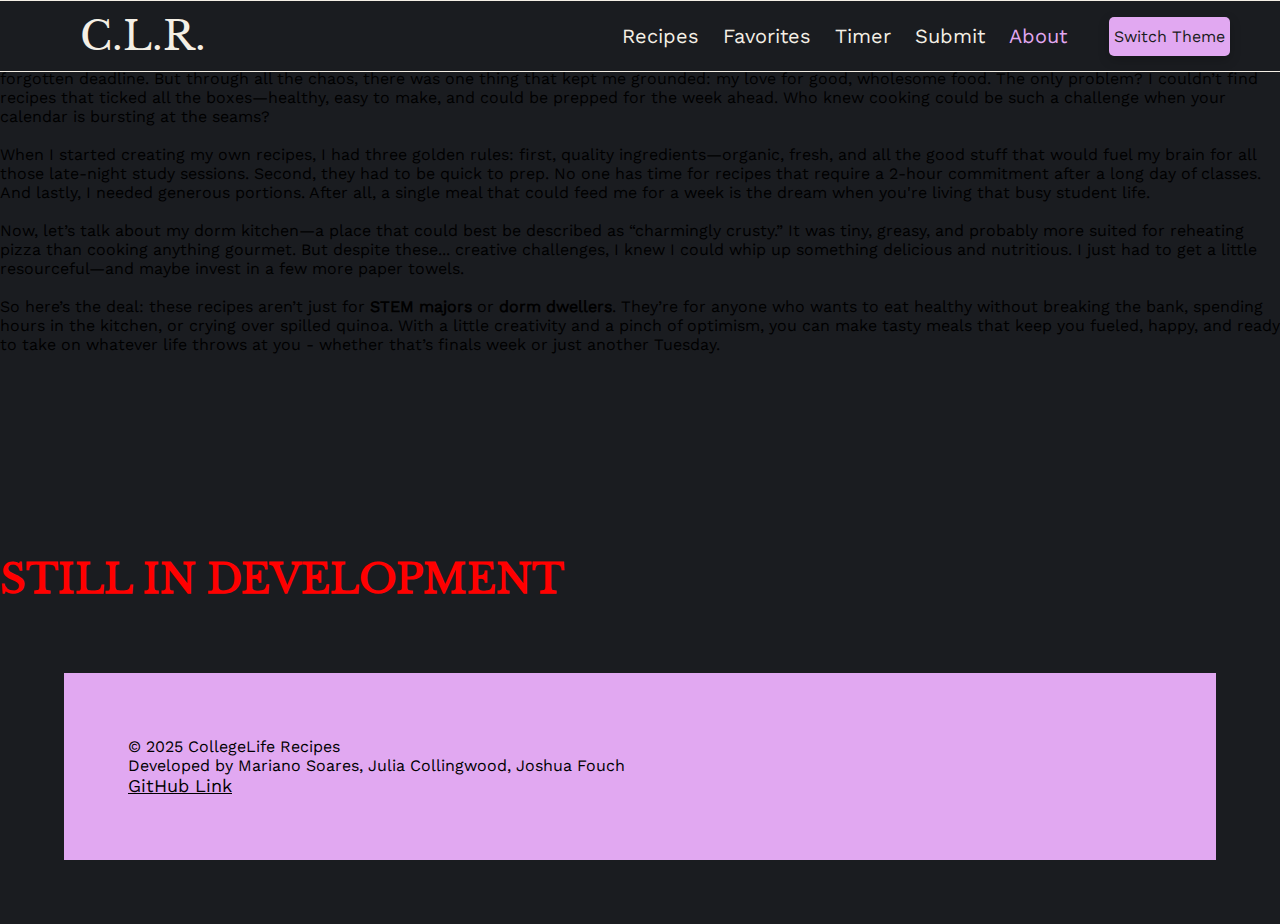
==== commit 582827cd: "jazzed up the theme switch button" ====
--- a/about.html
+++ b/about.html
@@ -30,20 +30,12 @@
                 <li><a href="index.html">Home</a></li>
                 <li><a href="recipelistings.html">Recipes</a></li>
                 <li><a href="favorites.html">Favorites</a></li>
-                <li> <a id="openTimer" class="timer">Timer</a></li>
+                <li><a href="timer.html">Timer</a></li>
                 <li><a href="submissions.html">Submit</a></li>
                 <li><a href="about.html" class="active">About</a></li>
             </div>
             
-            <form action="/search?"></form>
-                <div class="searchBox">
-                    <span class="material-symbols-outlined">
-                        search
-                    </span>
-                    <input class="searchInput" type="search" placeholder="Hungry?">
-                    <button class="searchButton" type="submit">Go</button>
-                </div>
-            </form>
+            <button class="coolButton" onclick="toggleLightMode()"> Switch Theme </button>
             
        </ul>
     </nav>
@@ -85,7 +77,7 @@
 </div>
 
     <!--Footer-->
-   <div class="footer-container">
+   <div class="recipe-container1">
         <footer class="main-footer">
             <p>&copy; 2025 CollegeLife Recipes</p>
             <p>Developed by Mariano Soares, Julia Collingwood, Joshua Fouch</p>
@@ -95,7 +87,5 @@
 
 <!--ADD THIS SCRIPT TO EVERY HTML PAGE!!!-->
 <script src="js/hamburger.js"></script>
-<script src="js/recipe-timerpopup.js"></script>
-<script src="js/lightMode.js"></script>
 </body>
 </html>--- a/style.css
+++ b/style.css
@@ -42,11 +42,6 @@
   --hoverLinkLight: #ffc8ab;
   --activeLink: #f4efe5;
   --visitedLink: #e1a8f1;
-
-  /* other */
-  --favoriteColor: #fee6e3;
-  --favPress: #d4b3b0;
-  --sigma: #FAFAFA;
 }
 
 .light-mode {
@@ -78,6 +73,49 @@
   --hoverLinkLight: #b5663c;
   --activeLink: a#c54822;
   --visitedLink: #e197f6;
+}
+
+.coolButton {
+  position: relative;
+  padding: 10px 5px;
+  border-radius: 5px;
+  background: var(--h2);
+  color: var(--hero);
+  border: none;
+  font-size: 16px;
+  cursor: pointer;
+  overflow: hidden;
+  transition: transform 0.3s ease-in-out, background-color 0.3s ease;
+  box-shadow: 0 4px 12px rgba(0, 0, 0, 0.2);
+}
+
+.coolButton:hover {
+  background: var(--hoverLink);
+  transform: scale(1.05);
+}
+
+.coolButton::before {
+  content: '';
+  position: absolute;
+  top: 0;
+  left: -75%;
+  width: 50%;
+  height: 100%;
+  background: linear-gradient(120deg, rgba(255,255,255,0.4), rgba(255,255,255,0));
+  transform: skewX(-25deg);
+}
+
+.coolButton:hover::before {
+  animation: shine 0.75s forwards;
+}
+
+@keyframes shine {
+  0% {
+    left: -75%;
+  }
+  100% {
+    left: 125%;
+  }
 }
 
 /* font for body text */
@@ -373,20 +411,9 @@
     object-fit: contain;
   }
 
-  .additional-images {
-    flex-direction: column;
-    align-items: center;
-    gap: 20px;
-  }
-
-  .additional-images img {
-    width: 90% !important;
-    max-width: 300px;
-    height: auto !important;
-    object-fit: contain;
-    aspect-ratio: 1;
-  }
-
+
+
+ 
 }
 
 /*keyframe code for fadeIn*/
@@ -507,7 +534,7 @@
   overflow: hidden;
   position: relative;
   cursor: pointer;
-  background-color: var(--hoverLinkLight);
+  background-color: var(--hoverLink);
   box-shadow: 0 4px 8px rgba(0, 0, 0, 0.3);
   transition: all 0.2s ease-in-out;
 }
@@ -607,17 +634,18 @@
   flex-direction: row;
 }
 .recipe-title{
-  display: flex;
-  flex-direction: column;
+  display:flex;
   font-family: 'LibreBaskerville', 'Times New Roman', Times, serif;
   font-style: italic;
-  font-size: 60px;
+  font-size:60px;
   padding-left: 60px;
   padding-top: 0px;
-  width: 70%;
+  width:70%;
   flex-wrap: wrap;
   align-items: flex-start;
+  
   color: var(--recipetitle);
+
 }
 .details{
   display:flex;
@@ -639,37 +667,23 @@
   background-size: cover;
   position: relative;
   backdrop-filter: brightness(.5);
-  display: flex;
-  flex-direction: row;
-  justify-content: space-between;
-}
-
-.recipe-header {
-  display: flex;
-  flex-direction: column;
 }
 
 .recipe-container1 {
   display: flex;
+
   flex-direction: row; 
   align-items: stretch; 
   width:100%;
   padding-top: 5px;
-}
-
-.footer-container {
-  display: flex;
-  flex-direction: row; 
-  align-items: stretch; 
-  width: 100%;
-  margin-top: 0px;
+
 }
 
 .recipe-ingredients{
   display:flex;
   flex-direction: column;
   font-family: 'LibreBaskerville', 'Times New Roman', Times, serif;
-  width: 60%;
+  width:60%;
   padding-left:5%;
   padding-right: 5%;
   padding-top: 20px;
@@ -715,12 +729,12 @@
 
 
 .method {
-  display: flex;
-  flex-direction: column;
+  display:flex;
+  flex-direction:column;
   background-color: var(--method);
   color: var(--body);
   align-items: flex-start;
-  width: 100%;
+  width:60%;
   padding-left:5%;
   padding-right: 5%;
   padding-top: 30px;
@@ -728,6 +742,7 @@
   margin-top: 50px;
   margin-left: 5%;
   margin-right: 5%;
+  margin-left:5%;
 }
 
 .recipe-widgets {
@@ -751,7 +766,7 @@
   padding-left:5%;
   padding-right: 5%;
   padding-top: 20px;
-  padding-bottom: 10px;
+  padding-bottom: 20px;
   margin-top: 50px;
   margin-left: 5%;
   margin-right: 5%;
@@ -773,35 +788,11 @@
     text-align: justify
 }
 
-/* for additional images */
-.additional-images-container {
-  width: 90%;
-  margin: 50px 5%;
-  margin-bottom: 0px;
-  padding: 20px 5%;
-  background-color: var(--favPress);
-}
-
-.additional-images {
-  display: flex;
-  flex-wrap: wrap;
-  gap: 35px;
-  justify-content: center;
-  align-items: center;
-  padding: 50px 0;
-}
-
-.additional-images img {
-  width: 300px;
-  height: auto;
-  object-fit: contain;
-}
-
 .main-footer {
   width:90%;
-  margin: 50px 5%;
+  margin:5%;
   background-color: var(--purpleWidget);
-  padding: 30px 5%;
+  padding:5%;
 }
 
 .main-footer a {
@@ -810,168 +801,3 @@
 }
 
 
-#popup {
-  position: fixed;
-  bottom: 20px;
-  right: 20px;
-  width: 300px;
-  height:100px !important;
-  background: white;
-  border: 1px solid #ccc;
-  box-shadow: 0 4px 8px rgba(0, 0, 0, 0.2);
-  padding: 15px;
-  display: none;
-  align-items: center;
-  border-radius: 10px;
-  z-index: 1000;
-}
-
-.timerhead{
-  font-size: 20px;
-  font-weight: bold;
-  margin-bottom: 10px;
-  margin-top:20px;
-  color: var(--bodyRecipe);
-  font-family: 'LibreBaskerville', 'Times New Roman', Times, serif;
-}
-
-.timerbutton{
-  background:none;
-  color: var(--bodyRecipe);
-  border: none;
-  padding: 10px 20px;
-  border-radius: 5px;
-  margin: 2px 0;
-  cursor: pointer;
-  font-size: 16px;
-  font-family: 'LibreBaskerville', 'Times New Roman', Times, serif;
-}
-
-.timerinput {
-  padding: 10px 20px;
-  border-radius: 5px;
-  width: 60%;
-  background-color: wheat;
-  border: none;
-  font-family: 'Libre Baskerville', 'Times New Roman', Times, serif;
-  font-size: 16px;
-  color: black;
-}
-
-.arrow {
-  border: solid black;
-  border-width: 0 3px 3px 0;
-  display: inline-block;
-  padding: 3px;
-}
-
-
-
-.up {
-  transform: rotate(-135deg);
-  -webkit-transform: rotate(-135deg);
-}
-
-.down {
-  transform: rotate(45deg);
-  -webkit-transform: rotate(45deg);
-}
-
-.timer{
-  cursor:pointer;
-}
-
-/* CSS */
-.fav-btn {
-  align-items: center;
-  background-color: var(--favoriteColor);
-  border: 2px solid var(--bodyRecipe);
-  border-radius: 8px;
-  box-sizing: border-box;
-  color: var(--bodyRecipe);
-  cursor: pointer;
-  display: flex;
-  font-family: 'LibreBaskerville', sans-serif;
-  font-size: 16px;
-  height: 48px;
-  justify-content: center;
-  line-height: 24px;
-  max-width: 100%;
-  padding: 0 25px;
-  position: relative;
-  text-align: center;
-  text-decoration: none;
-  user-select: none;
-  -webkit-user-select: none;
-  touch-action: manipulation;
-  margin-right: 30px;
-}
-
-.fav-btn img {
-  width: 20px;
-}
-
-.fav-btn:after {
-  background-color: var(--sigma);
-  border-radius: 8px;
-  content: "";
-  display: block;
-  height: 48px;
-  left: 0;
-  width: 100%;
-  position: absolute;
-  top: -2px;
-  transform: translate(8px, 8px);
-  transition: transform .2s ease-out;
-  z-index: -1;
-}
-
-.fav-btn:hover:after {
-  transform: translate(0, 0);
-}
-
-.fav-btn:active {
-  background-color: var(--favPress);
-  outline: 0;
-}
-
-.fav-btn:hover {
-  outline: 0;
-}
-
-@media (min-width: 768px) {
-  .fav-btn {
-    padding: 0 40px;
-  }
-}
-
-@media screen and (max-width: 840px) {
-  .recipe-bg {
-    flex-direction: column;
-    justify-content: center;
-    align-items: center;
-    text-align: center;
-    padding: 100px 20px 30px 20px;
-  }
-
-  .fav-btn {
-    margin-right: 0px;
-  }
-
-  .recipe-title {
-    padding-left: 0;
-    width: 100%;
-    justify-content: center;
-    text-align: center;
-    align-items: center;
-  }
-}
-
-input[type="checkbox"] {
-  vertical-align: middle;
-  width: 20px;
-  height: 20px;
-  accent-color: var(--h2);
-  cursor: pointer;
-}
-
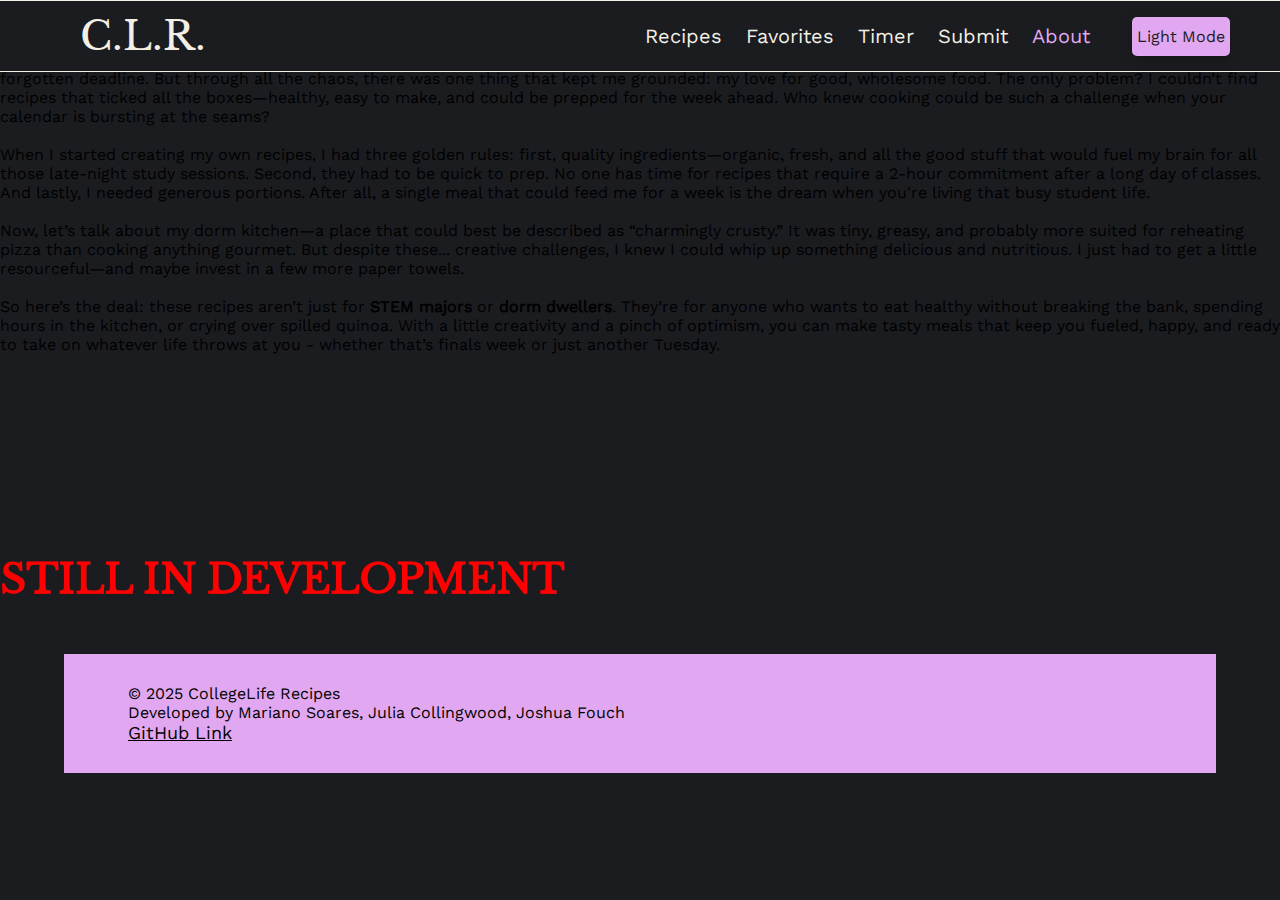
==== commit b6b0b3d6: "fixed merge conflicts" ====
--- a/about.html
+++ b/about.html
@@ -30,12 +30,12 @@
                 <li><a href="index.html">Home</a></li>
                 <li><a href="recipelistings.html">Recipes</a></li>
                 <li><a href="favorites.html">Favorites</a></li>
-                <li><a href="timer.html">Timer</a></li>
+                <li> <a id="openTimer" class="timer">Timer</a></li>
                 <li><a href="submissions.html">Submit</a></li>
                 <li><a href="about.html" class="active">About</a></li>
             </div>
             
-            <button class="coolButton" onclick="toggleLightMode()"> Switch Theme </button>
+            <button class="coolButton"> Switch Theme </button>
             
        </ul>
     </nav>
@@ -77,7 +77,7 @@
 </div>
 
     <!--Footer-->
-   <div class="recipe-container1">
+   <div class="footer-container">
         <footer class="main-footer">
             <p>&copy; 2025 CollegeLife Recipes</p>
             <p>Developed by Mariano Soares, Julia Collingwood, Joshua Fouch</p>
@@ -87,5 +87,7 @@
 
 <!--ADD THIS SCRIPT TO EVERY HTML PAGE!!!-->
 <script src="js/hamburger.js"></script>
+<script src="js/recipe-timerpopup.js"></script>
+<script src="js/lightMode.js"></script>
 </body>
 </html>--- a/style.css
+++ b/style.css
@@ -42,6 +42,11 @@
   --hoverLinkLight: #ffc8ab;
   --activeLink: #f4efe5;
   --visitedLink: #e1a8f1;
+
+  /* other */
+  --favoriteColor: #fee6e3;
+  --favPress: #d4b3b0;
+  --sigma: #FAFAFA;
 }
 
 .light-mode {
@@ -411,9 +416,20 @@
     object-fit: contain;
   }
 
-
-
- 
+  .additional-images {
+    flex-direction: column;
+    align-items: center;
+    gap: 20px;
+  }
+
+  .additional-images img {
+    width: 90% !important;
+    max-width: 300px;
+    height: auto !important;
+    object-fit: contain;
+    aspect-ratio: 1;
+  }
+
 }
 
 /*keyframe code for fadeIn*/
@@ -634,18 +650,17 @@
   flex-direction: row;
 }
 .recipe-title{
-  display:flex;
+  display: flex;
+  flex-direction: column;
   font-family: 'LibreBaskerville', 'Times New Roman', Times, serif;
   font-style: italic;
-  font-size:60px;
+  font-size: 60px;
   padding-left: 60px;
   padding-top: 0px;
-  width:70%;
+  width: 70%;
   flex-wrap: wrap;
   align-items: flex-start;
-  
   color: var(--recipetitle);
-
 }
 .details{
   display:flex;
@@ -667,23 +682,37 @@
   background-size: cover;
   position: relative;
   backdrop-filter: brightness(.5);
+  display: flex;
+  flex-direction: row;
+  justify-content: space-between;
+}
+
+.recipe-header {
+  display: flex;
+  flex-direction: column;
 }
 
 .recipe-container1 {
   display: flex;
-
   flex-direction: row; 
   align-items: stretch; 
   width:100%;
   padding-top: 5px;
-
+}
+
+.footer-container {
+  display: flex;
+  flex-direction: row; 
+  align-items: stretch; 
+  width: 100%;
+  margin-top: 0px;
 }
 
 .recipe-ingredients{
   display:flex;
   flex-direction: column;
   font-family: 'LibreBaskerville', 'Times New Roman', Times, serif;
-  width:60%;
+  width: 60%;
   padding-left:5%;
   padding-right: 5%;
   padding-top: 20px;
@@ -729,12 +758,12 @@
 
 
 .method {
-  display:flex;
-  flex-direction:column;
+  display: flex;
+  flex-direction: column;
   background-color: var(--method);
   color: var(--body);
   align-items: flex-start;
-  width:60%;
+  width: 100%;
   padding-left:5%;
   padding-right: 5%;
   padding-top: 30px;
@@ -742,7 +771,6 @@
   margin-top: 50px;
   margin-left: 5%;
   margin-right: 5%;
-  margin-left:5%;
 }
 
 .recipe-widgets {
@@ -766,7 +794,7 @@
   padding-left:5%;
   padding-right: 5%;
   padding-top: 20px;
-  padding-bottom: 20px;
+  padding-bottom: 10px;
   margin-top: 50px;
   margin-left: 5%;
   margin-right: 5%;
@@ -788,11 +816,35 @@
     text-align: justify
 }
 
+/* for additional images */
+.additional-images-container {
+  width: 90%;
+  margin: 50px 5%;
+  margin-bottom: 0px;
+  padding: 20px 5%;
+  background-color: var(--favPress);
+}
+
+.additional-images {
+  display: flex;
+  flex-wrap: wrap;
+  gap: 35px;
+  justify-content: center;
+  align-items: center;
+  padding: 50px 0;
+}
+
+.additional-images img {
+  width: 300px;
+  height: auto;
+  object-fit: contain;
+}
+
 .main-footer {
   width:90%;
-  margin:5%;
+  margin: 50px 5%;
   background-color: var(--purpleWidget);
-  padding:5%;
+  padding: 30px 5%;
 }
 
 .main-footer a {
@@ -801,3 +853,168 @@
 }
 
 
+#popup {
+  position: fixed;
+  bottom: 20px;
+  right: 20px;
+  width: 300px;
+  height:100px !important;
+  background: white;
+  border: 1px solid #ccc;
+  box-shadow: 0 4px 8px rgba(0, 0, 0, 0.2);
+  padding: 15px;
+  display: none;
+  align-items: center;
+  border-radius: 10px;
+  z-index: 1000;
+}
+
+.timerhead{
+  font-size: 20px;
+  font-weight: bold;
+  margin-bottom: 10px;
+  margin-top:20px;
+  color: var(--bodyRecipe);
+  font-family: 'LibreBaskerville', 'Times New Roman', Times, serif;
+}
+
+.timerbutton{
+  background:none;
+  color: var(--bodyRecipe);
+  border: none;
+  padding: 10px 20px;
+  border-radius: 5px;
+  margin: 2px 0;
+  cursor: pointer;
+  font-size: 16px;
+  font-family: 'LibreBaskerville', 'Times New Roman', Times, serif;
+}
+
+.timerinput {
+  padding: 10px 20px;
+  border-radius: 5px;
+  width: 60%;
+  background-color: wheat;
+  border: none;
+  font-family: 'Libre Baskerville', 'Times New Roman', Times, serif;
+  font-size: 16px;
+  color: black;
+}
+
+.arrow {
+  border: solid black;
+  border-width: 0 3px 3px 0;
+  display: inline-block;
+  padding: 3px;
+}
+
+
+
+.up {
+  transform: rotate(-135deg);
+  -webkit-transform: rotate(-135deg);
+}
+
+.down {
+  transform: rotate(45deg);
+  -webkit-transform: rotate(45deg);
+}
+
+.timer{
+  cursor:pointer;
+}
+
+/* CSS */
+.fav-btn {
+  align-items: center;
+  background-color: var(--favoriteColor);
+  border: 2px solid var(--bodyRecipe);
+  border-radius: 8px;
+  box-sizing: border-box;
+  color: var(--bodyRecipe);
+  cursor: pointer;
+  display: flex;
+  font-family: 'LibreBaskerville', sans-serif;
+  font-size: 16px;
+  height: 48px;
+  justify-content: center;
+  line-height: 24px;
+  max-width: 100%;
+  padding: 0 25px;
+  position: relative;
+  text-align: center;
+  text-decoration: none;
+  user-select: none;
+  -webkit-user-select: none;
+  touch-action: manipulation;
+  margin-right: 30px;
+}
+
+.fav-btn img {
+  width: 20px;
+}
+
+.fav-btn:after {
+  background-color: var(--sigma);
+  border-radius: 8px;
+  content: "";
+  display: block;
+  height: 48px;
+  left: 0;
+  width: 100%;
+  position: absolute;
+  top: -2px;
+  transform: translate(8px, 8px);
+  transition: transform .2s ease-out;
+  z-index: -1;
+}
+
+.fav-btn:hover:after {
+  transform: translate(0, 0);
+}
+
+.fav-btn:active {
+  background-color: var(--favPress);
+  outline: 0;
+}
+
+.fav-btn:hover {
+  outline: 0;
+}
+
+@media (min-width: 768px) {
+  .fav-btn {
+    padding: 0 40px;
+  }
+}
+
+@media screen and (max-width: 840px) {
+  .recipe-bg {
+    flex-direction: column;
+    justify-content: center;
+    align-items: center;
+    text-align: center;
+    padding: 100px 20px 30px 20px;
+  }
+
+  .fav-btn {
+    margin-right: 0px;
+  }
+
+  .recipe-title {
+    padding-left: 0;
+    width: 100%;
+    justify-content: center;
+    text-align: center;
+    align-items: center;
+  }
+}
+
+input[type="checkbox"] {
+  vertical-align: middle;
+  width: 20px;
+  height: 20px;
+  accent-color: var(--h2);
+  cursor: pointer;
+}
+
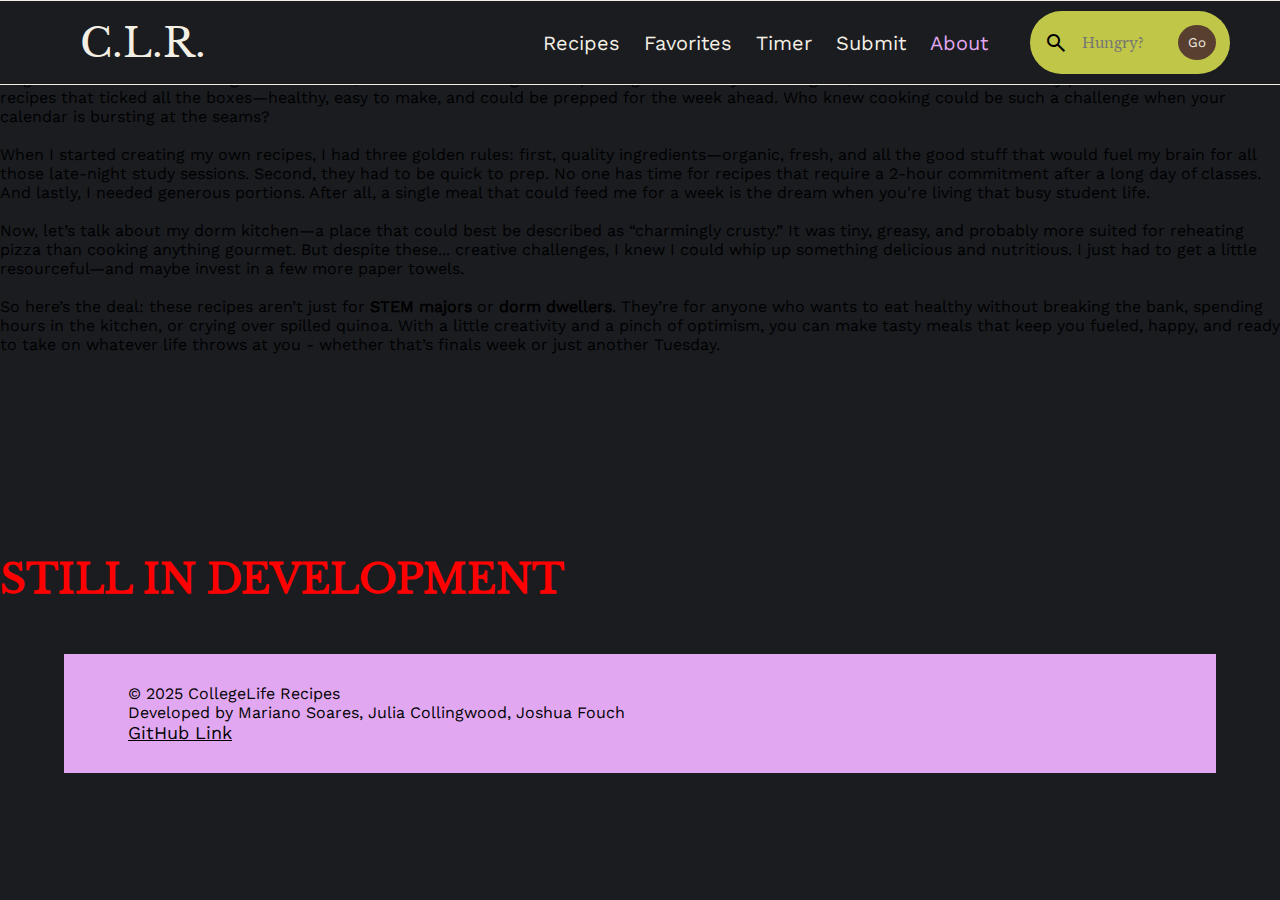
==== commit fc20c72a: "Merge branch 'main' of https://github.com/joshuafouch/college-recipe-website" ====
--- a/about.html
+++ b/about.html
@@ -35,7 +35,15 @@
                 <li><a href="about.html" class="active">About</a></li>
             </div>
             
-            <button class="coolButton"> Switch Theme </button>
+            <form action="/search?"></form>
+                <div class="searchBox">
+                    <span class="material-symbols-outlined">
+                        search
+                    </span>
+                    <input class="searchInput" type="search" placeholder="Hungry?">
+                    <button class="searchButton" type="submit">Go</button>
+                </div>
+            </form>
             
        </ul>
     </nav>
--- a/style.css
+++ b/style.css
@@ -78,49 +78,6 @@
   --hoverLinkLight: #b5663c;
   --activeLink: a#c54822;
   --visitedLink: #e197f6;
-}
-
-.coolButton {
-  position: relative;
-  padding: 10px 5px;
-  border-radius: 5px;
-  background: var(--h2);
-  color: var(--hero);
-  border: none;
-  font-size: 16px;
-  cursor: pointer;
-  overflow: hidden;
-  transition: transform 0.3s ease-in-out, background-color 0.3s ease;
-  box-shadow: 0 4px 12px rgba(0, 0, 0, 0.2);
-}
-
-.coolButton:hover {
-  background: var(--hoverLink);
-  transform: scale(1.05);
-}
-
-.coolButton::before {
-  content: '';
-  position: absolute;
-  top: 0;
-  left: -75%;
-  width: 50%;
-  height: 100%;
-  background: linear-gradient(120deg, rgba(255,255,255,0.4), rgba(255,255,255,0));
-  transform: skewX(-25deg);
-}
-
-.coolButton:hover::before {
-  animation: shine 0.75s forwards;
-}
-
-@keyframes shine {
-  0% {
-    left: -75%;
-  }
-  100% {
-    left: 125%;
-  }
 }
 
 /* font for body text */
@@ -550,7 +507,7 @@
   overflow: hidden;
   position: relative;
   cursor: pointer;
-  background-color: var(--hoverLink);
+  background-color: var(--hoverLinkLight);
   box-shadow: 0 4px 8px rgba(0, 0, 0, 0.3);
   transition: all 0.2s ease-in-out;
 }
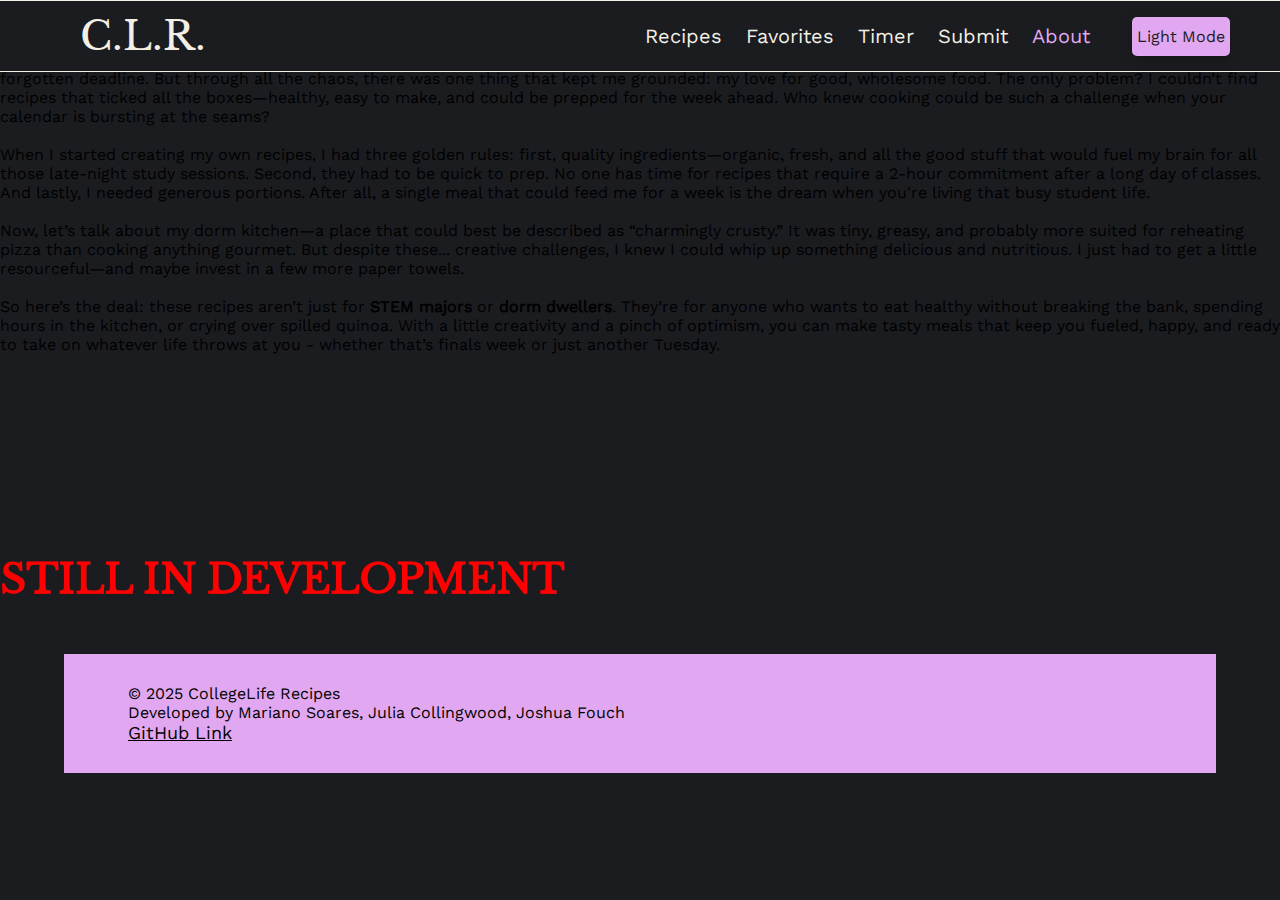
==== commit 131f61d1: "Merge pull request #70 from joshuafouch/lightMode" ====
--- a/about.html
+++ b/about.html
@@ -35,15 +35,7 @@
                 <li><a href="about.html" class="active">About</a></li>
             </div>
             
-            <form action="/search?"></form>
-                <div class="searchBox">
-                    <span class="material-symbols-outlined">
-                        search
-                    </span>
-                    <input class="searchInput" type="search" placeholder="Hungry?">
-                    <button class="searchButton" type="submit">Go</button>
-                </div>
-            </form>
+            <button class="coolButton"> Switch Theme </button>
             
        </ul>
     </nav>
--- a/style.css
+++ b/style.css
@@ -78,6 +78,49 @@
   --hoverLinkLight: #b5663c;
   --activeLink: a#c54822;
   --visitedLink: #e197f6;
+}
+
+.coolButton {
+  position: relative;
+  padding: 10px 5px;
+  border-radius: 5px;
+  background: var(--h2);
+  color: var(--hero);
+  border: none;
+  font-size: 16px;
+  cursor: pointer;
+  overflow: hidden;
+  transition: transform 0.3s ease-in-out, background-color 0.3s ease;
+  box-shadow: 0 4px 12px rgba(0, 0, 0, 0.2);
+}
+
+.coolButton:hover {
+  background: var(--hoverLink);
+  transform: scale(1.05);
+}
+
+.coolButton::before {
+  content: '';
+  position: absolute;
+  top: 0;
+  left: -75%;
+  width: 50%;
+  height: 100%;
+  background: linear-gradient(120deg, rgba(255,255,255,0.4), rgba(255,255,255,0));
+  transform: skewX(-25deg);
+}
+
+.coolButton:hover::before {
+  animation: shine 0.75s forwards;
+}
+
+@keyframes shine {
+  0% {
+    left: -75%;
+  }
+  100% {
+    left: 125%;
+  }
 }
 
 /* font for body text */
@@ -507,7 +550,7 @@
   overflow: hidden;
   position: relative;
   cursor: pointer;
-  background-color: var(--hoverLinkLight);
+  background-color: var(--hoverLink);
   box-shadow: 0 4px 8px rgba(0, 0, 0, 0.3);
   transition: all 0.2s ease-in-out;
 }
